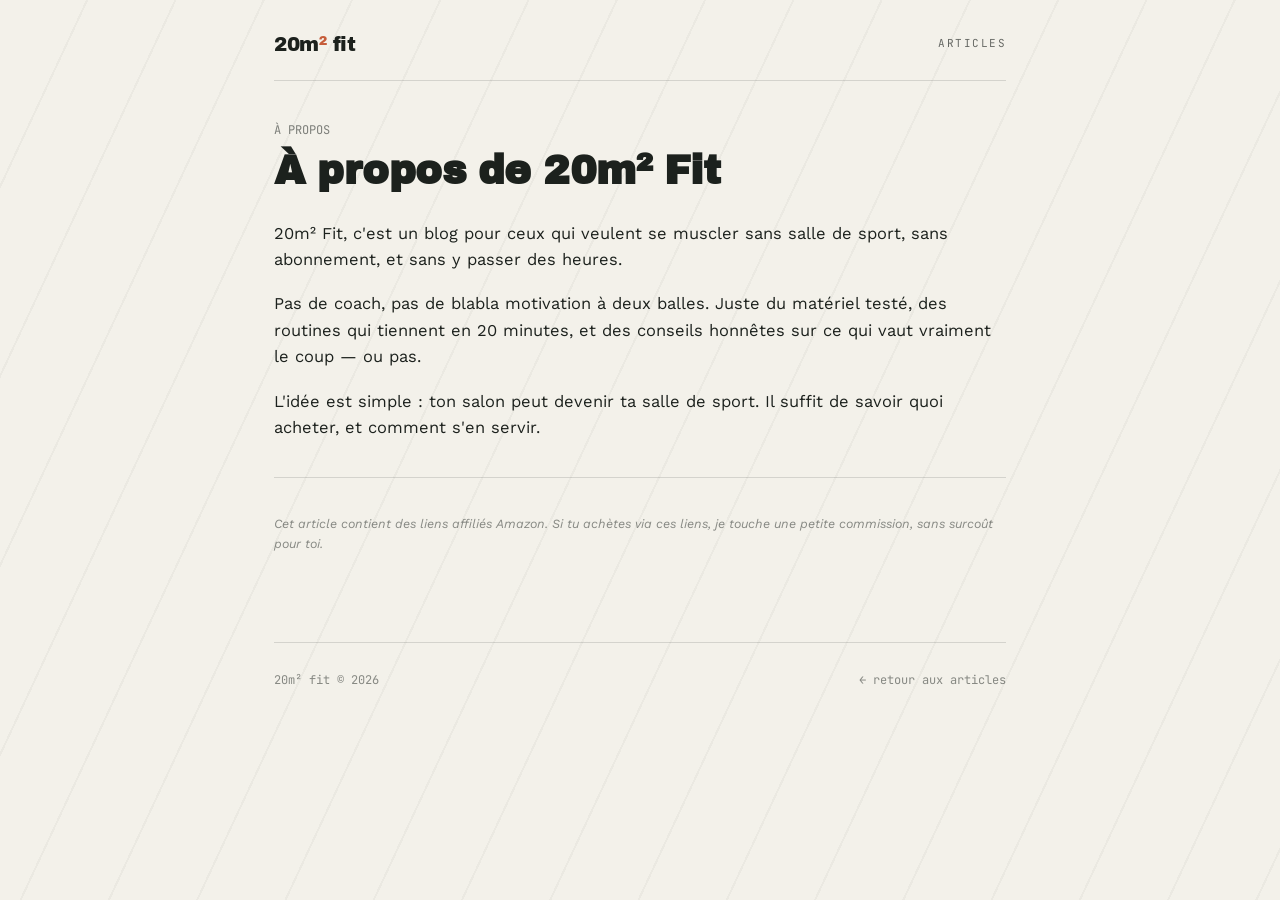
==== about.html @ 9a88946d "Add files via upload" ====
<!DOCTYPE html>
<html lang="fr">
<head>
<meta charset="UTF-8">
<meta name="viewport" content="width=device-width, initial-scale=1.0">
<title>À propos — 20m² Fit</title>
<link rel="stylesheet" href="style.css">
</head>
<body>

<div class="wrap">

  <header>
    <div class="nav">
      <div class="logo"><a href="index.html">20m<span>²</span> fit</a></div>
      <div class="nav-links">
        <a href="index.html">articles</a>
      </div>
    </div>
  </header>

  <article>
    <div class="article-meta">À PROPOS</div>
    <h1 class="article-title">À propos de 20m² Fit</h1>

    <p>20m² Fit, c'est un blog pour ceux qui veulent se muscler sans salle de sport, sans abonnement, et sans y passer des heures.</p>

    <p>Pas de coach, pas de blabla motivation à deux balles. Juste du matériel testé, des routines qui tiennent en 20 minutes, et des conseils honnêtes sur ce qui vaut vraiment le coup — ou pas.</p>

    <p>L'idée est simple : ton salon peut devenir ta salle de sport. Il suffit de savoir quoi acheter, et comment s'en servir.</p>

    <hr>

    <p class="disclosure">Cet article contient des liens affiliés Amazon. Si tu achètes via ces liens, je touche une petite commission, sans surcoût pour toi.</p>
  </article>

  <footer>
    <span>20m² fit © 2026</span>
    <a href="index.html">← retour aux articles</a>
  </footer>

</div>

</body>
</html>
---- style.css ----
@import url('https://fonts.googleapis.com/css2?family=Archivo+Black&family=Work+Sans:wght@400;500;600;700&family=JetBrains+Mono:wght@500&display=swap');

:root{
  --ink: #1c211d;
  --chalk: #f3f1ea;
  --lime: #d7ff3f;
  --clay: #c65d3b;
  --line: rgba(28,33,29,0.14);
}

*{ margin:0; padding:0; box-sizing:border-box; }

body{
  background: var(--chalk);
  color: var(--ink);
  font-family: 'Work Sans', sans-serif;
  line-height: 1.6;
}

body::before{
  content:"";
  position: fixed;
  inset: 0;
  background-image: repeating-linear-gradient(
    115deg,
    transparent 0px, transparent 78px,
    rgba(28,33,29,0.035) 78px, rgba(28,33,29,0.035) 80px
  );
  pointer-events: none;
  z-index: 0;
}

a{ color: inherit; text-decoration: none; }

.wrap{ max-width: 780px; margin: 0 auto; padding: 0 24px; position:relative; z-index:1; }

/* ---------- HEADER ---------- */
header{ padding: 28px 0 0; }
.nav{
  display:flex; justify-content:space-between; align-items:center;
  padding-bottom: 20px; border-bottom: 1px solid var(--line);
}
.logo{
  font-family:'Archivo Black', sans-serif;
  font-size: 20px;
  letter-spacing: -0.5px;
}
.logo span{ color: var(--clay); }
.nav-links{ display:flex; gap: 20px; align-items:center; }
.nav-links a{
  font-family:'JetBrains Mono', monospace;
  font-size: 11px;
  text-transform: uppercase;
  letter-spacing: 1.5px;
  color: rgba(28,33,29,0.65);
}
.nav-links a:hover{ color: var(--clay); }

/* ---------- HERO / INTRO ---------- */
.hero{ padding: 56px 0 40px; }
.hero-eyebrow{
  font-family:'JetBrains Mono', monospace;
  font-size: 12px;
  text-transform: uppercase;
  letter-spacing: 2px;
  color: var(--clay);
  display:flex; align-items:center; gap:10px;
  margin-bottom: 18px;
}
.hero-eyebrow::before{
  content:"";
  width: 24px; height: 2px;
  background: var(--clay);
  display:inline-block;
}
h1{
  font-family:'Archivo Black', sans-serif;
  font-size: clamp(34px, 5.5vw, 56px);
  line-height: 0.98;
  letter-spacing: -1px;
  margin-bottom: 20px;
}
h1 em{
  font-style: normal;
  background: var(--lime);
  padding: 0 8px;
  box-decoration-break: clone;
  -webkit-box-decoration-break: clone;
}
.hero-sub{
  font-size: 18px;
  max-width: 52ch;
  color: rgba(28,33,29,0.78);
}

/* ---------- STATS BAR ---------- */
.stats{
  display:grid;
  grid-template-columns: repeat(3, 1fr);
  border-top: 1px solid var(--line);
  border-bottom: 1px solid var(--line);
  margin: 40px 0;
}
.stat{ padding: 20px 18px; border-right: 1px solid var(--line); }
.stat:last-child{ border-right: none; }
.stat-num{
  font-family:'JetBrains Mono', monospace;
  font-size: 26px;
  font-weight: 500;
  color: var(--clay);
}
.stat-label{
  font-size: 12px;
  text-transform: uppercase;
  letter-spacing: 0.8px;
  color: rgba(28,33,29,0.55);
  margin-top: 4px;
}

/* ---------- ARTICLE LIST (homepage) ---------- */
.section-label{
  font-family:'JetBrains Mono', monospace;
  font-size: 12px;
  text-transform: uppercase;
  letter-spacing: 2px;
  color: rgba(28,33,29,0.5);
  margin-bottom: 20px;
}
.article-list{ padding-bottom: 60px; }
.article-card{
  display:block;
  padding: 26px 0;
  border-bottom: 1px solid var(--line);
}
.article-card:first-child{ padding-top: 0; }
.article-card-meta{
  font-family:'JetBrains Mono', monospace;
  font-size: 11px;
  text-transform: uppercase;
  letter-spacing: 1px;
  color: var(--clay);
  margin-bottom: 8px;
}
.article-card-title{
  font-family:'Archivo Black', sans-serif;
  font-size: clamp(20px, 3vw, 26px);
  letter-spacing: -0.4px;
  line-height: 1.1;
  margin-bottom: 8px;
}
.article-card-excerpt{
  font-size: 15px;
  color: rgba(28,33,29,0.7);
  max-width: 60ch;
}
.article-card-arrow{
  font-family:'JetBrains Mono', monospace;
  font-size: 13px;
  color: var(--clay);
  margin-top: 10px;
  display:inline-block;
}

/* ---------- FULL ARTICLE ---------- */
article{ padding: 40px 0 70px; }
.article-meta{
  font-family:'JetBrains Mono', monospace;
  font-size: 12px;
  color: rgba(28,33,29,0.55);
  margin-bottom: 10px;
}
.article-title{
  font-family:'Archivo Black', sans-serif;
  font-size: clamp(28px, 4vw, 40px);
  letter-spacing: -0.5px;
  line-height: 1.06;
  margin-bottom: 28px;
}
article p{ margin-bottom: 18px; font-size: 16.5px; }
article h2{
  font-family:'Archivo Black', sans-serif;
  font-size: 26px;
  margin: 40px 0 16px;
  letter-spacing: -0.4px;
}
article h3{
  font-family:'Archivo Black', sans-serif;
  font-size: 19px;
  margin: 28px 0 12px;
  letter-spacing: -0.3px;
}
article ul{ margin: 0 0 20px 20px; }
article li{ margin-bottom: 8px; font-size: 16.5px; }
article hr{
  border: none;
  border-top: 1px solid var(--line);
  margin: 36px 0;
}

.pick{
  border: 1px solid var(--line);
  padding: 22px;
  margin: 26px 0;
  position: relative;
}
.pick::before{
  content: "CHOIX DE LA RÉDAC";
  position: absolute;
  top: -11px;
  left: 20px;
  background: var(--chalk);
  padding: 0 8px;
  font-family:'JetBrains Mono', monospace;
  font-size: 10px;
  letter-spacing: 1.5px;
  color: var(--clay);
}
.pick-name{ font-weight: 700; font-size: 17px; margin-bottom: 8px; }
.pick-link{
  display:inline-flex;
  align-items:center;
  gap: 8px;
  margin-top: 10px;
  background: var(--ink);
  color: var(--chalk);
  padding: 10px 18px;
  text-decoration:none;
  font-size: 14px;
  font-weight: 600;
}
.pick-link:hover{ background: var(--clay); }
.disclosure{
  font-size: 12.5px;
  color: rgba(28,33,29,0.5);
  margin-top: 8px;
  font-style: italic;
}

/* ---------- FOOTER ---------- */
footer{
  border-top: 1px solid var(--line);
  padding: 28px 0 40px;
  font-family:'JetBrains Mono', monospace;
  font-size: 12px;
  color: rgba(28,33,29,0.5);
  display:flex;
  justify-content:space-between;
}

@media (max-width: 600px){
  .stats{ grid-template-columns: 1fr; }
  .stat{ border-right:none; border-bottom: 1px solid var(--line); }
  .stat:last-child{ border-bottom:none; }
  footer{ flex-direction:column; gap: 6px; }
}
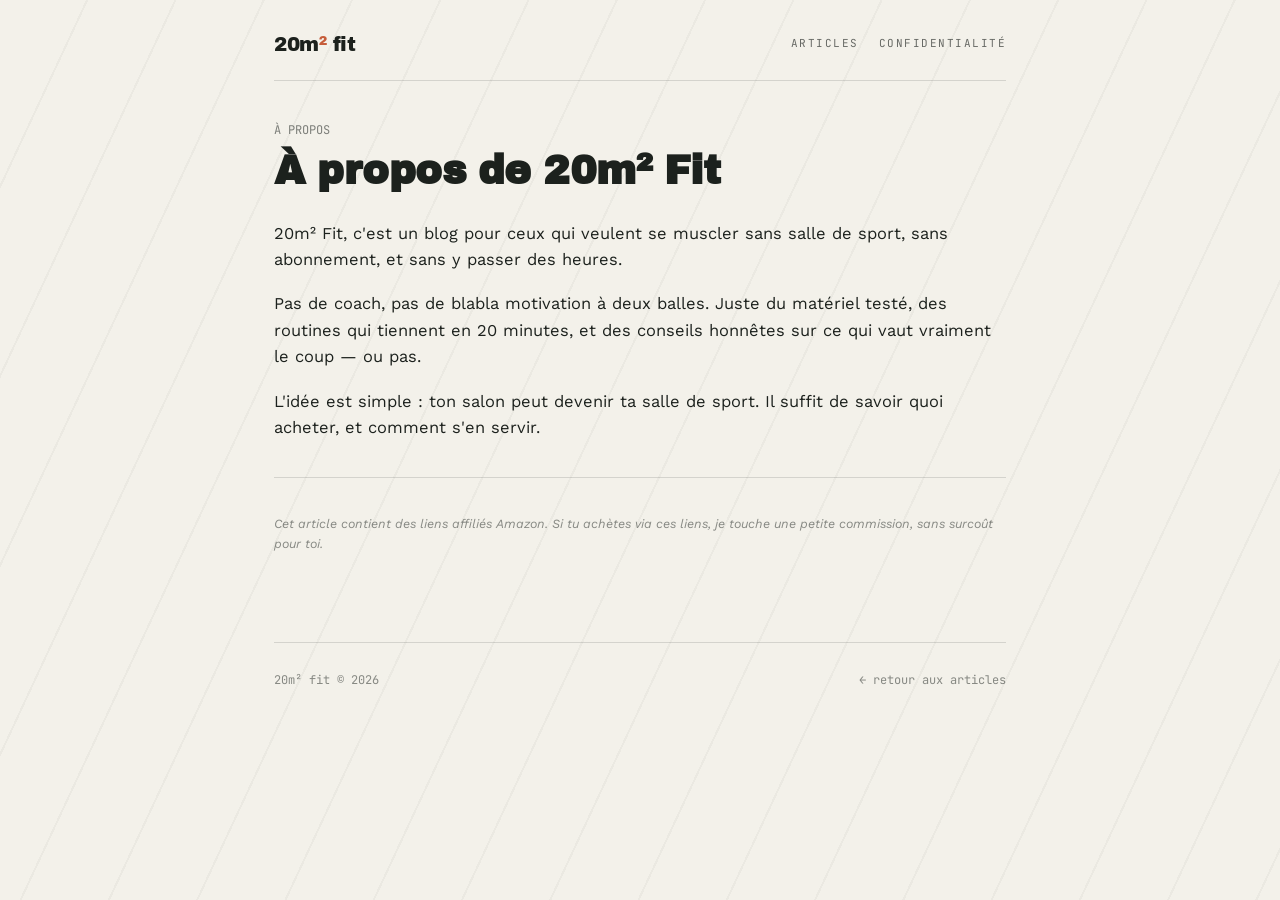
==== commit 655452c6: "Add files via upload" ====
--- a/about.html
+++ b/about.html
@@ -15,6 +15,7 @@
       <div class="logo"><a href="index.html">20m<span>²</span> fit</a></div>
       <div class="nav-links">
         <a href="index.html">articles</a>
+        <a href="privacy.html">confidentialité</a>
       </div>
     </div>
   </header>
